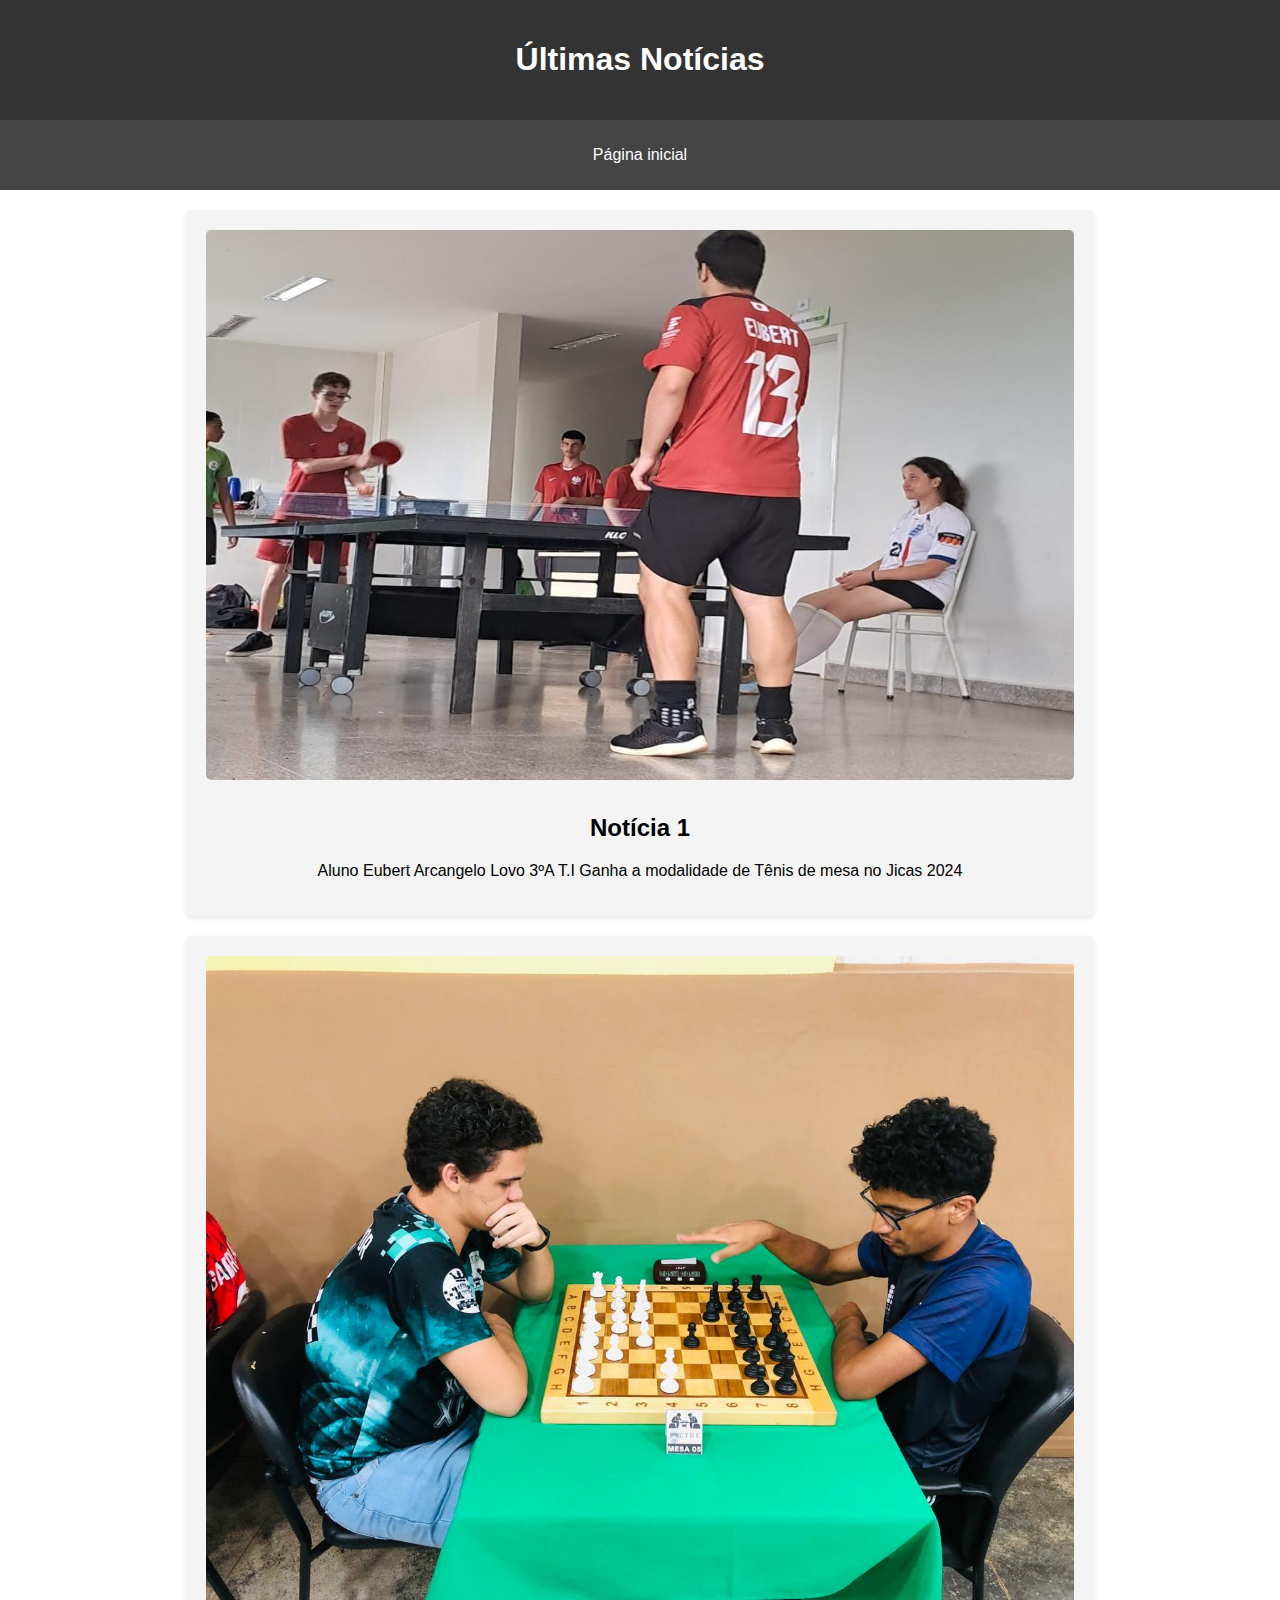
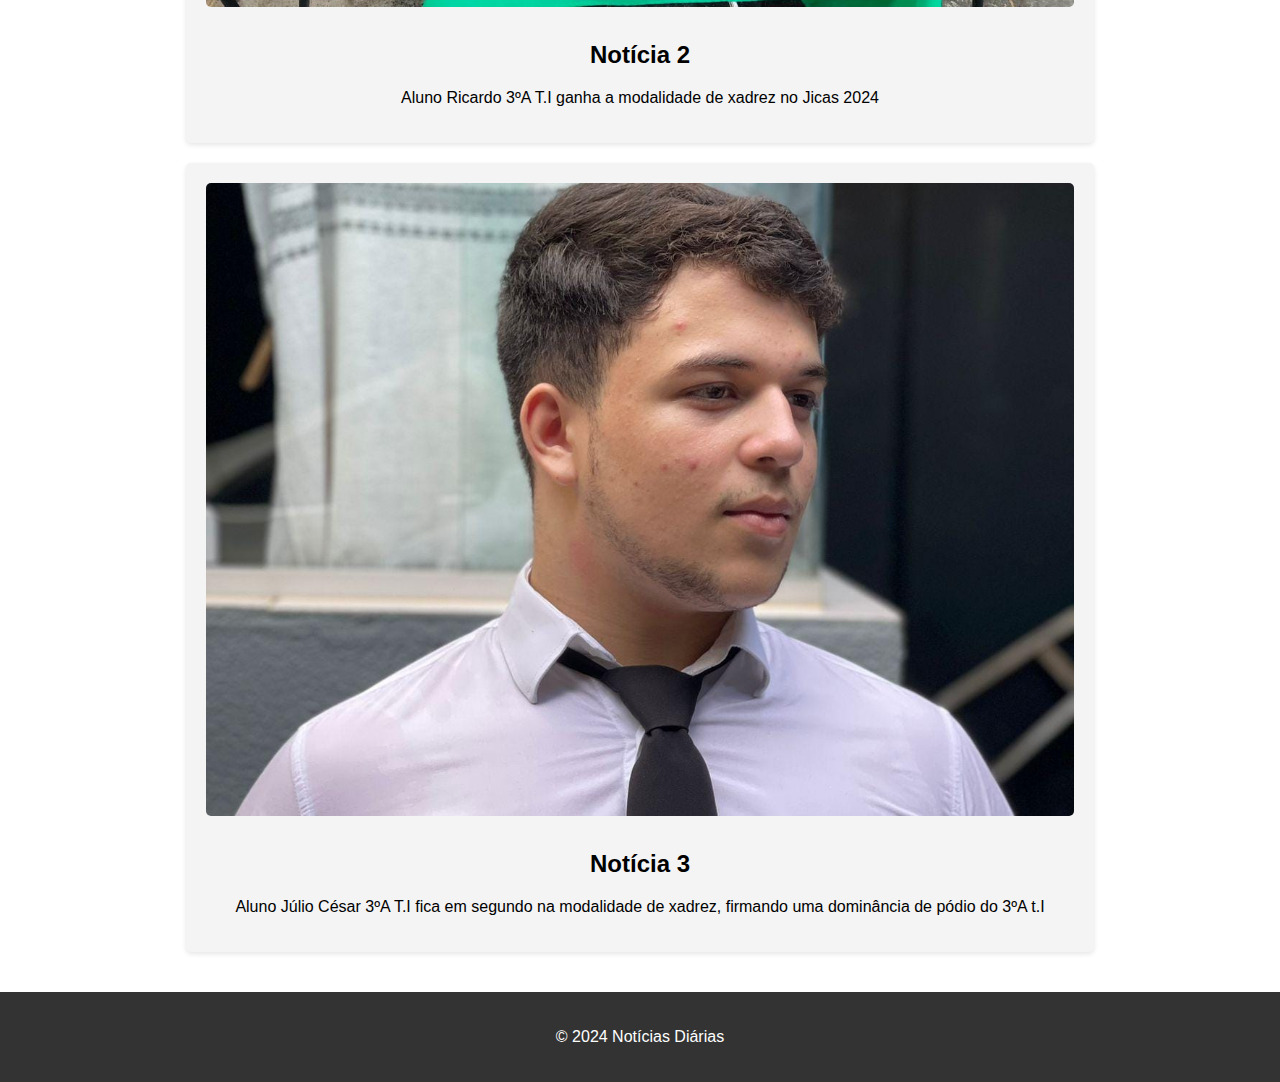
==== noticias.html @ c64b193c "querogoza" ====
<!DOCTYPE html>
<html lang="pt-BR">
<head>
    <meta charset="UTF-8">
    <meta name="viewport" content="width=device-width, initial-scale=1.0">
    <title>Notícias</title>
    <link rel="stylesheet" href="stylenoticias.css">
</head>
<body>
    <header>
        <h1>Últimas Notícias</h1>
    </header>
    <nav>
        <ul>
            <li><a href="index.html">Página inicial</a></li>
            
        </ul>
    </nav>
    <main class="flex-container">
        <div class="news-item">
            <img src="imagens/tenismesa.jpg" alt="Imagem Notícia 1"  width="20" height="550">
            <h2>Notícia 1</h2>
            <p>Aluno Eubert Arcangelo Lovo 3ºA T.I Ganha a modalidade de Tênis de mesa no Jicas 2024</p>
        </div>
        <div class="news-item">
            <img src="imagens/xadrez.jpg" alt="Imagem Notícia 2">
            <h2>Notícia 2</h2>
            <p>Aluno Ricardo 3ºA T.I ganha a modalidade de xadrez no Jicas 2024</p>
        </div>
        <div class="news-item">
            <img src="imagens/julio.jpg" alt="Imagem Notícia 3">
            <h2>Notícia 3</h2>
            <p>Aluno Júlio César 3ºA T.I fica em segundo na modalidade de xadrez, firmando uma dominância de pódio do 3ºA t.I</p>
        </div>
    </main>
    <footer>
        <p>&copy; 2024 Notícias Diárias</p>
    </footer>
</body>
</html>
---- stylenoticias.css ----
nav {
    background-color: #444;
    padding: 10px 0;
}

nav ul {
    list-style-type: none;
    padding: 0;
    display: flex;
    justify-content: center;
}

nav ul li {
    margin: 0 10px;
}
nav ul li a {
    color: #fff;
    text-decoration: none;
}
body {
    font-family: Arial, sans-serif;
    margin: 0;
    padding: 0;
}

header {
    background-color: #333;
    color: #fff;
    text-align: center;
    padding: 20px 0;
}

.flex-container {
    display: flex;
    flex-direction: column;
    align-items: center;
    padding: 20px;
}

.news-item {
    width: 70%;
    background-color: #f4f4f4;
    padding: 20px;
    margin-bottom: 20px;
    border-radius: 5px;
    box-shadow: 0 2px 5px rgba(0, 0, 0, 0.1);
    text-align: center;
}

.news-item img {
    width: 100%;
    border-radius: 5px;
    margin-bottom: 10px;
}

footer {
    background-color: #333;
    color: #fff;
    text-align: center;
    padding: 20px 0;
}
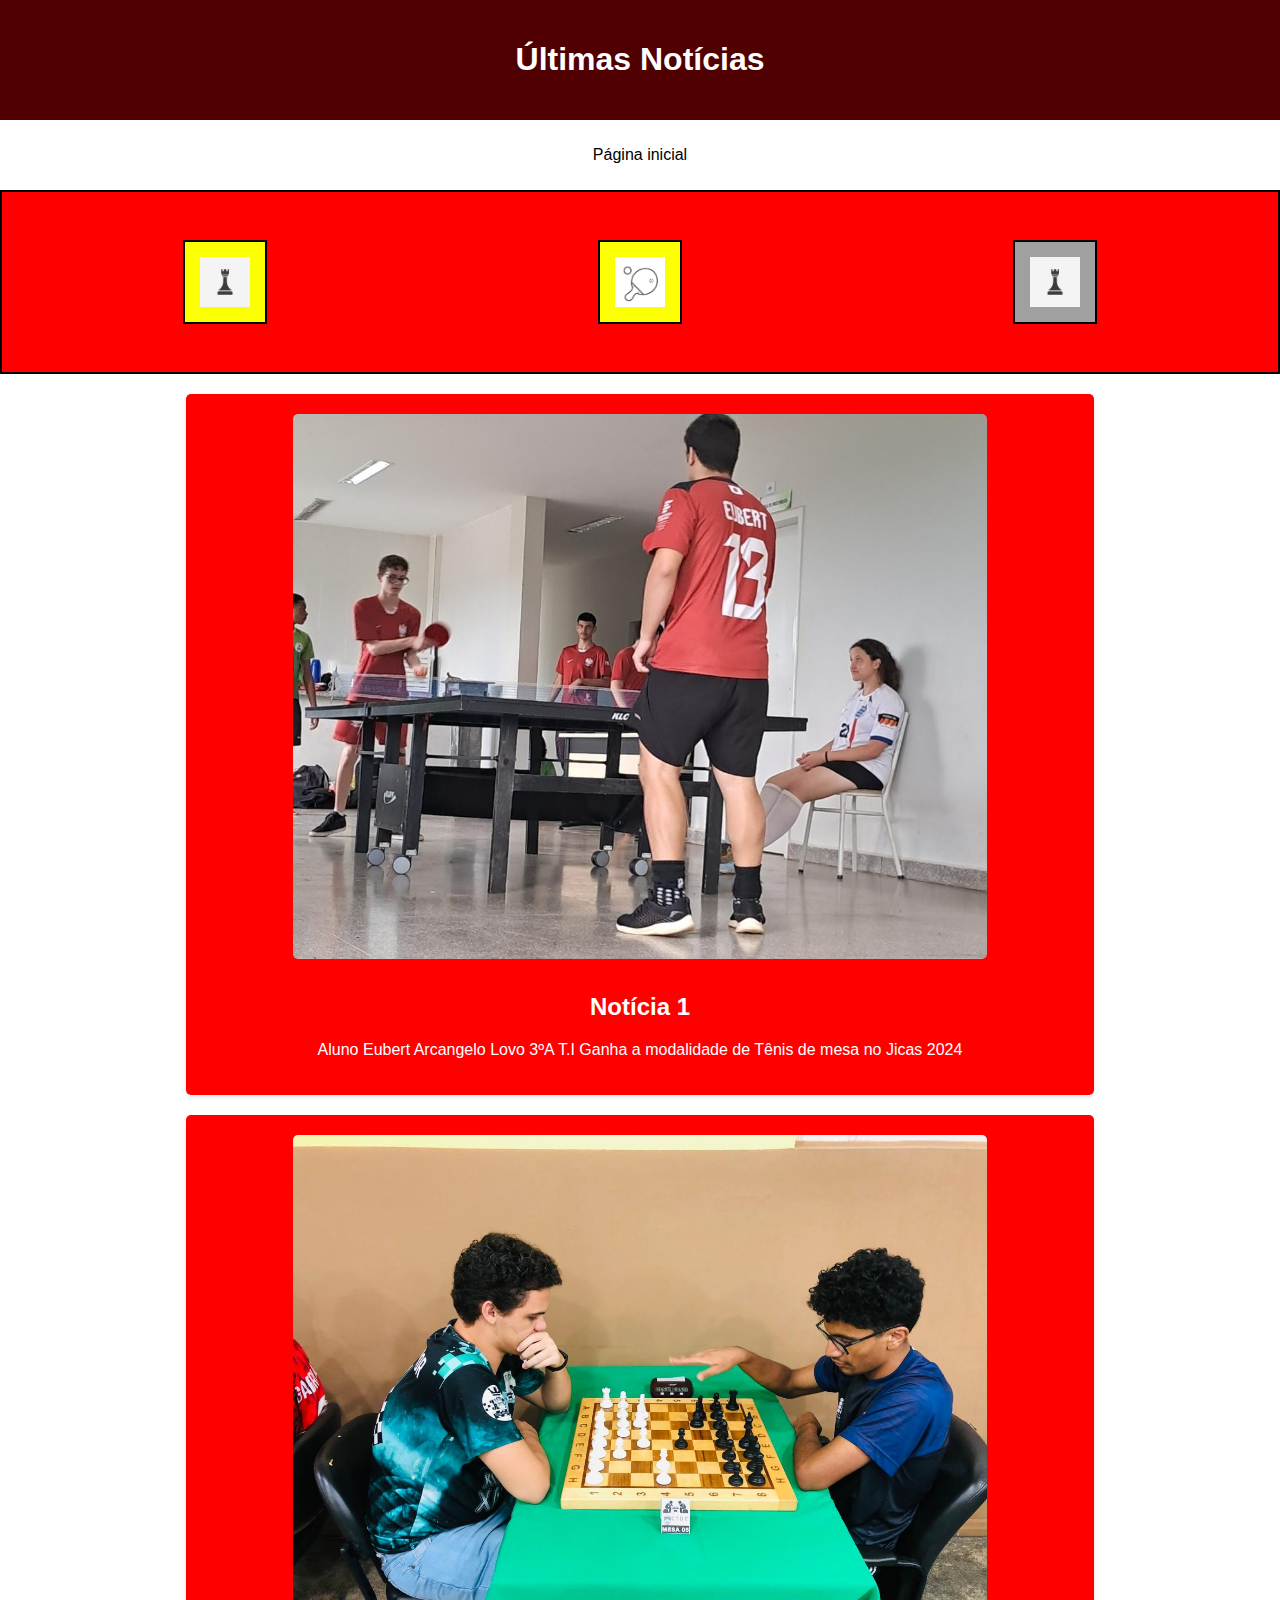
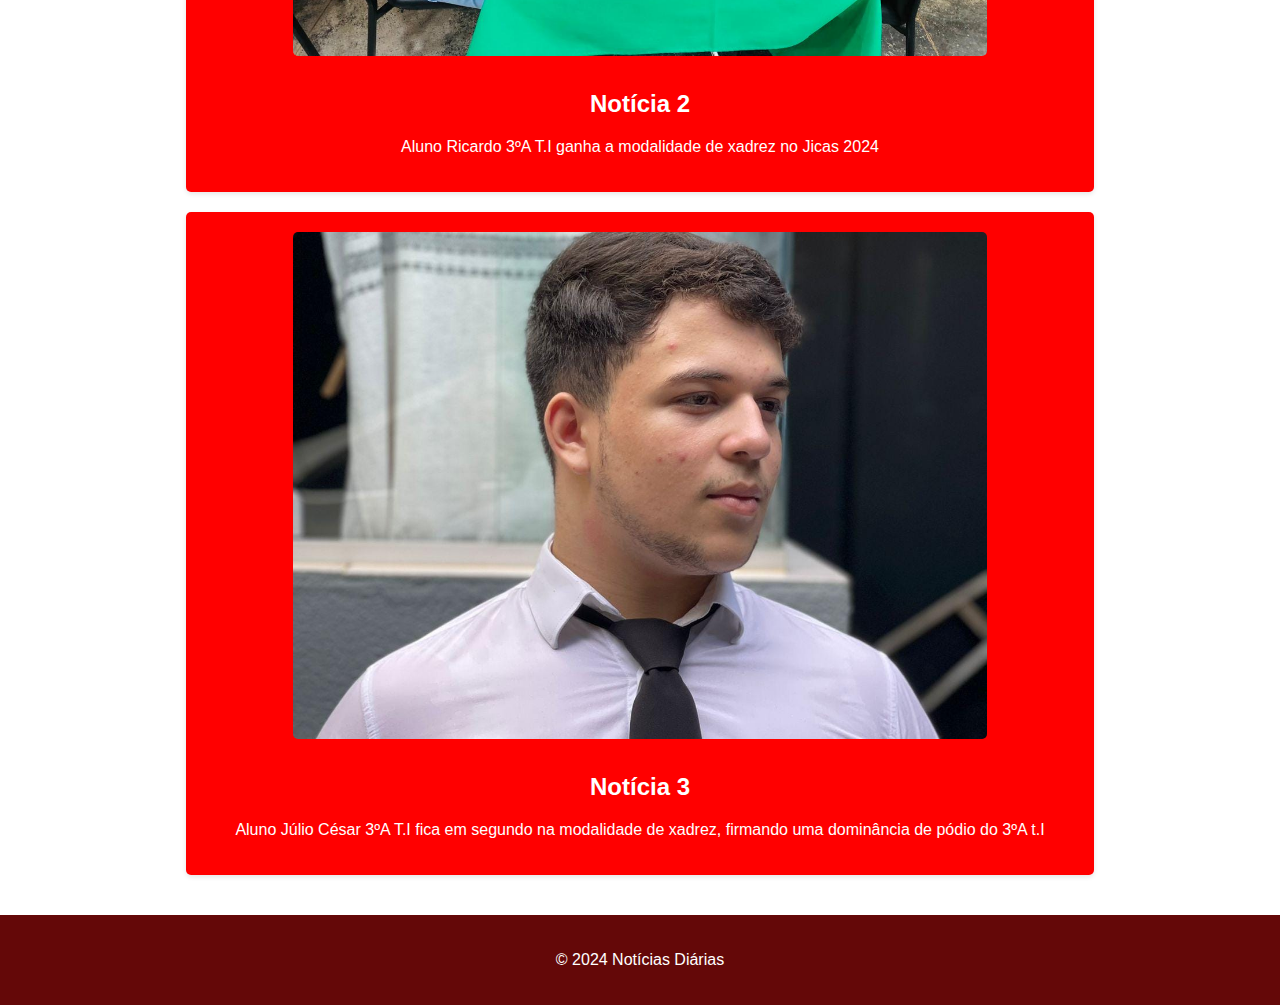
==== commit 34a48b06: "projeto final" ====
--- a/noticias.html
+++ b/noticias.html
@@ -16,9 +16,22 @@
             
         </ul>
     </nav>
+    <body>
+        <div class="container">
+            <div class="item1">
+                <img src="imagens/xadrezlogo.png" alt="Imagem Notícia 1"  width="50" height="50">
+            </div>
+            <div class="item2">
+                <img src="imagens/tenisdemesalogo.png" alt="Imagem Notícia 2"  width="50" height="50">
+            </div>
+            <div class="item3">
+                <img src="imagens/xadrezlogo.png" alt="Imagem Notícia 2"  width="50" height="50">
+            </div>
+        </div>
+    </body>
     <main class="flex-container">
         <div class="news-item">
-            <img src="imagens/tenismesa.jpg" alt="Imagem Notícia 1"  width="20" height="550">
+            <img src="imagens/tenismesa.jpg" alt="Imagem Notícia 1">
             <h2>Notícia 1</h2>
             <p>Aluno Eubert Arcangelo Lovo 3ºA T.I Ganha a modalidade de Tênis de mesa no Jicas 2024</p>
         </div>
--- a/stylenoticias.css
+++ b/stylenoticias.css
@@ -1,5 +1,5 @@
 nav {
-    background-color: #444;
+    background-color: #ffffff;
     padding: 10px 0;
 }
 
@@ -8,13 +8,15 @@
     padding: 0;
     display: flex;
     justify-content: center;
+    color: #000000;
+    text-decoration: none;
 }
 
 nav ul li {
     margin: 0 10px;
 }
 nav ul li a {
-    color: #fff;
+    color: #000000;
     text-decoration: none;
 }
 body {
@@ -24,7 +26,7 @@
 }
 
 header {
-    background-color: #333;
+    background-color: #500000;
     color: #fff;
     text-align: center;
     padding: 20px 0;
@@ -39,7 +41,8 @@
 
 .news-item {
     width: 70%;
-    background-color: #f4f4f4;
+    background-color: #ff0000;
+    color: white;
     padding: 20px;
     margin-bottom: 20px;
     border-radius: 5px;
@@ -48,14 +51,51 @@
 }
 
 .news-item img {
-    width: 100%;
+    width: 80%;
     border-radius: 5px;
     margin-bottom: 10px;
 }
 
 footer {
-    background-color: #333;
+    background-color: #640808;
     color: #fff;
     text-align: center;
     padding: 20px 0;
 }
+.container{
+    background-color: #ff0000;
+    border:2px solid black;
+    padding: 15px;
+    height: 150px; 
+    display: flex;
+    justify-content: space-around;
+    align-items: center;
+    flex-direction: row;
+}
+.item1 {
+    display: flex;
+    background-color: #fbff02;
+    border: 2px solid black ;
+    height: 80px;
+    width: 80px;
+    align-items: center;
+    justify-content: center;
+}
+.item2 {
+    display: flex;
+    background-color: #fbff02;
+    border: 2px solid black ;
+    height: 80px;
+    width: 80px;
+    align-items: center;
+    justify-content: center;
+}
+.item3 {
+    display: flex;
+    background-color: #a0a0a0;
+    border: 2px solid black ;
+    height: 80px;
+    width: 80px;
+    align-items: center;
+    justify-content: center;
+}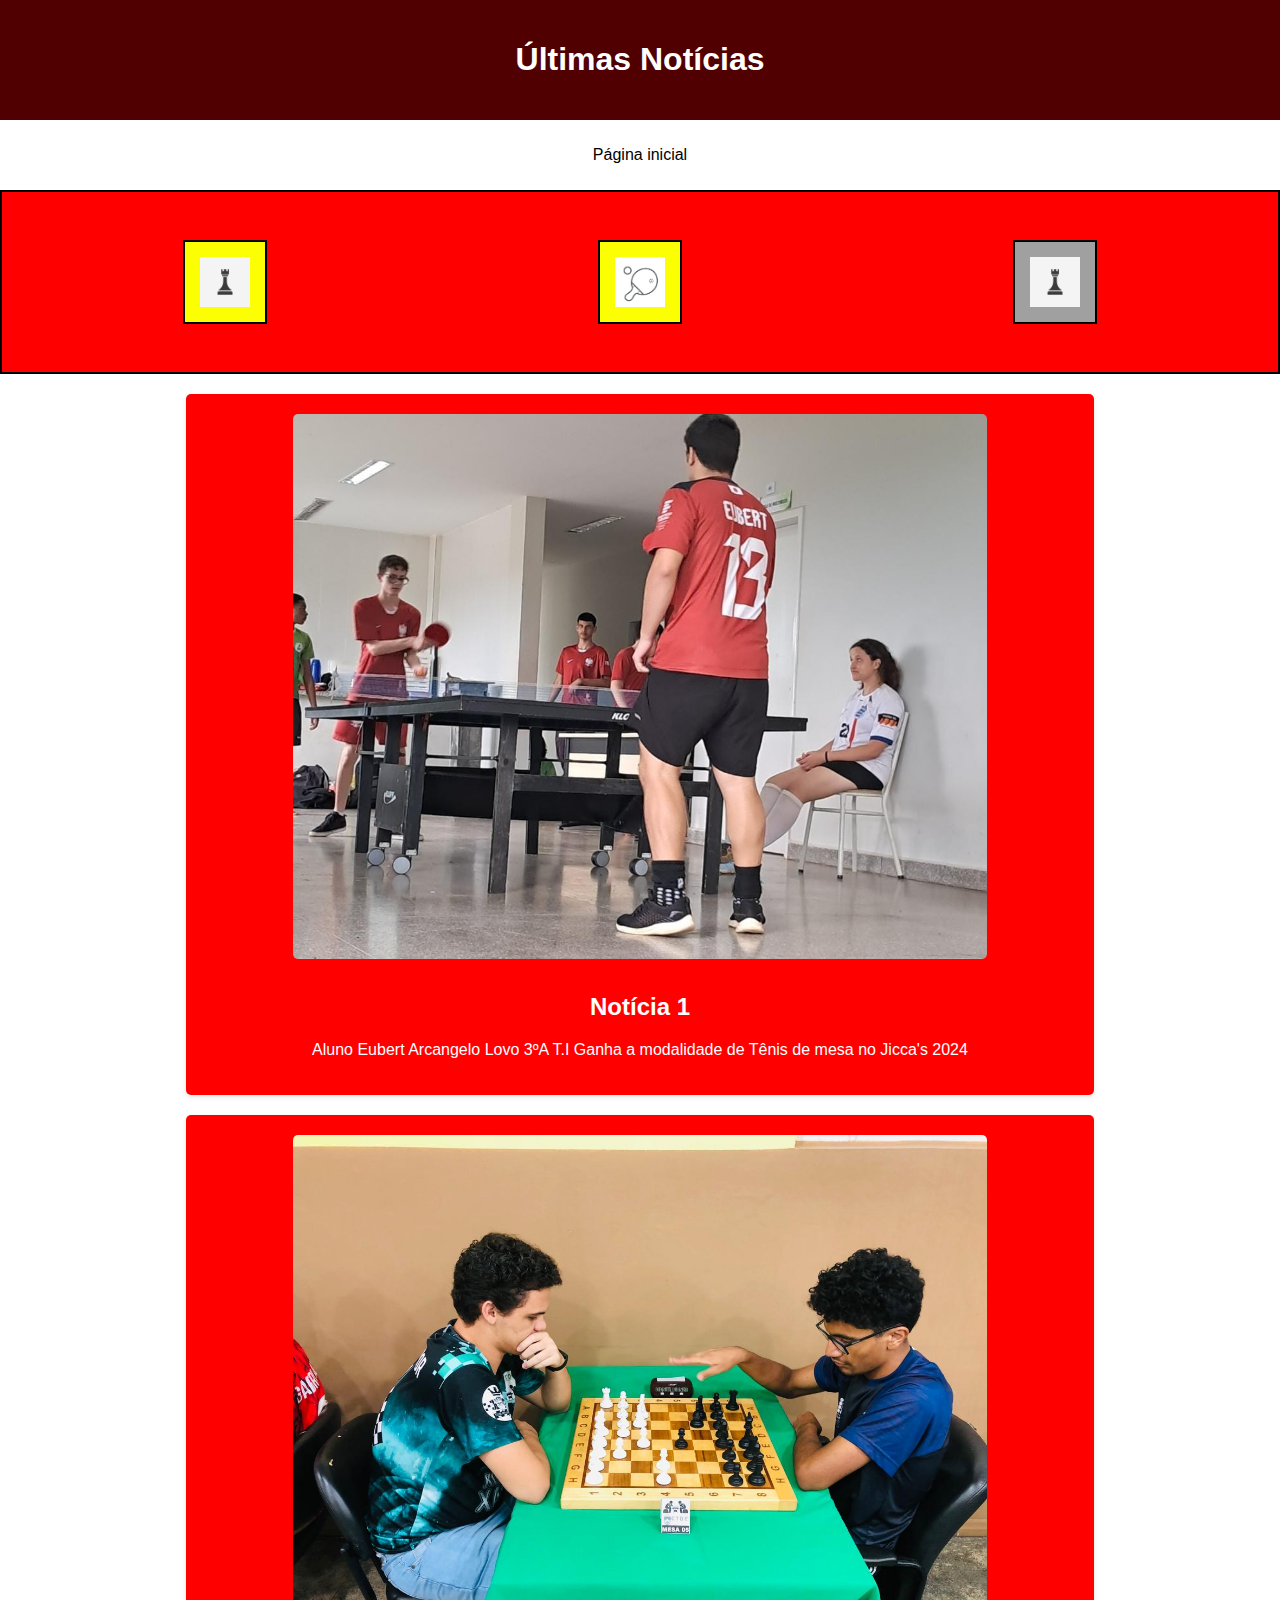
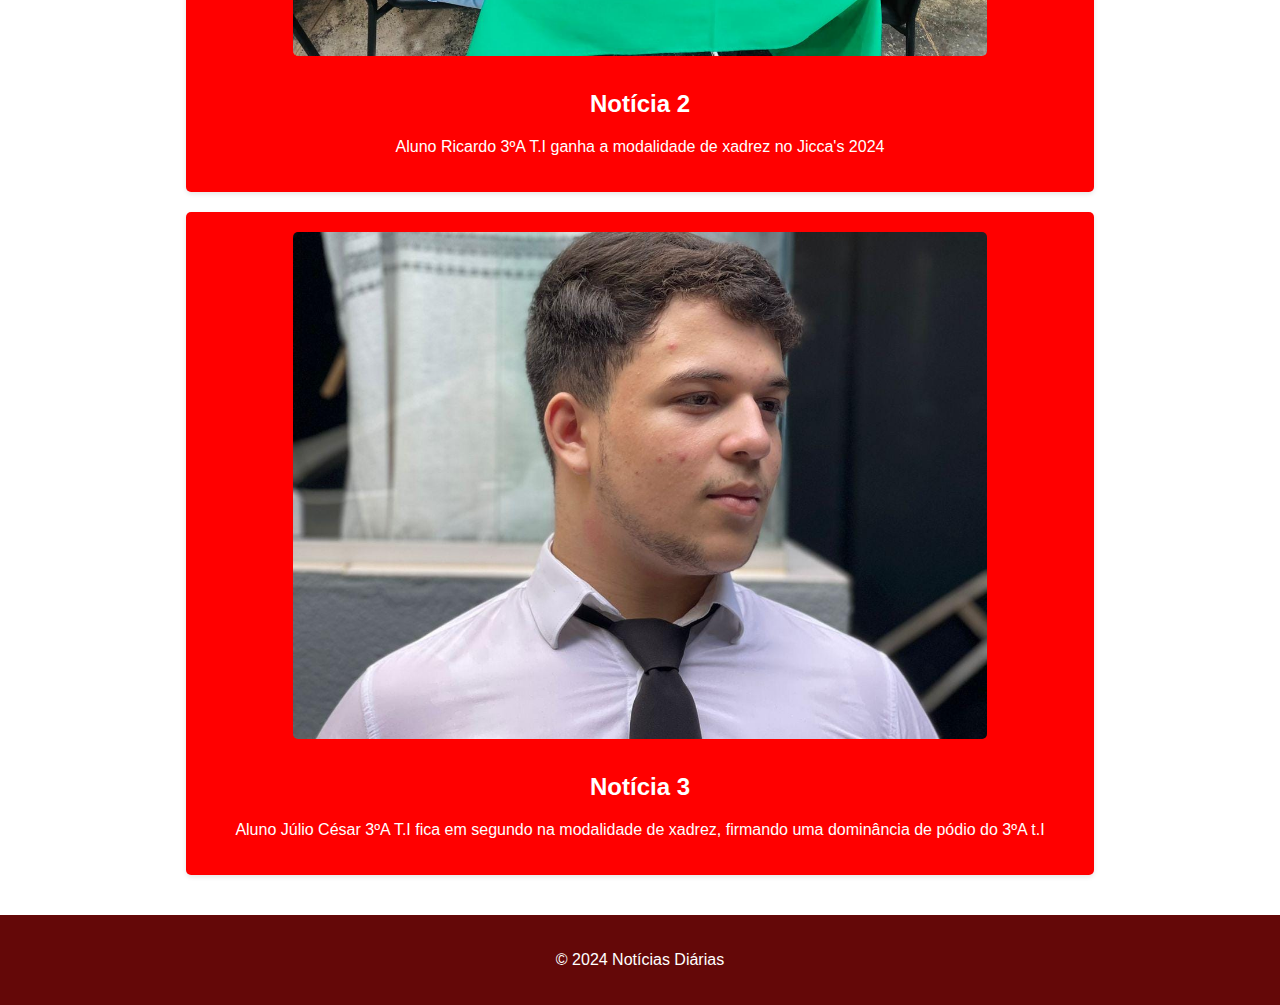
==== commit 30fff63a: "aff" ====
--- a/noticias.html
+++ b/noticias.html
@@ -33,12 +33,12 @@
         <div class="news-item">
             <img src="imagens/tenismesa.jpg" alt="Imagem Notícia 1">
             <h2>Notícia 1</h2>
-            <p>Aluno Eubert Arcangelo Lovo 3ºA T.I Ganha a modalidade de Tênis de mesa no Jicas 2024</p>
+            <p>Aluno Eubert Arcangelo Lovo 3ºA T.I Ganha a modalidade de Tênis de mesa no Jicca's 2024</p>
         </div>
         <div class="news-item">
             <img src="imagens/xadrez.jpg" alt="Imagem Notícia 2">
             <h2>Notícia 2</h2>
-            <p>Aluno Ricardo 3ºA T.I ganha a modalidade de xadrez no Jicas 2024</p>
+            <p>Aluno Ricardo 3ºA T.I ganha a modalidade de xadrez no Jicca's 2024</p>
         </div>
         <div class="news-item">
             <img src="imagens/julio.jpg" alt="Imagem Notícia 3">
